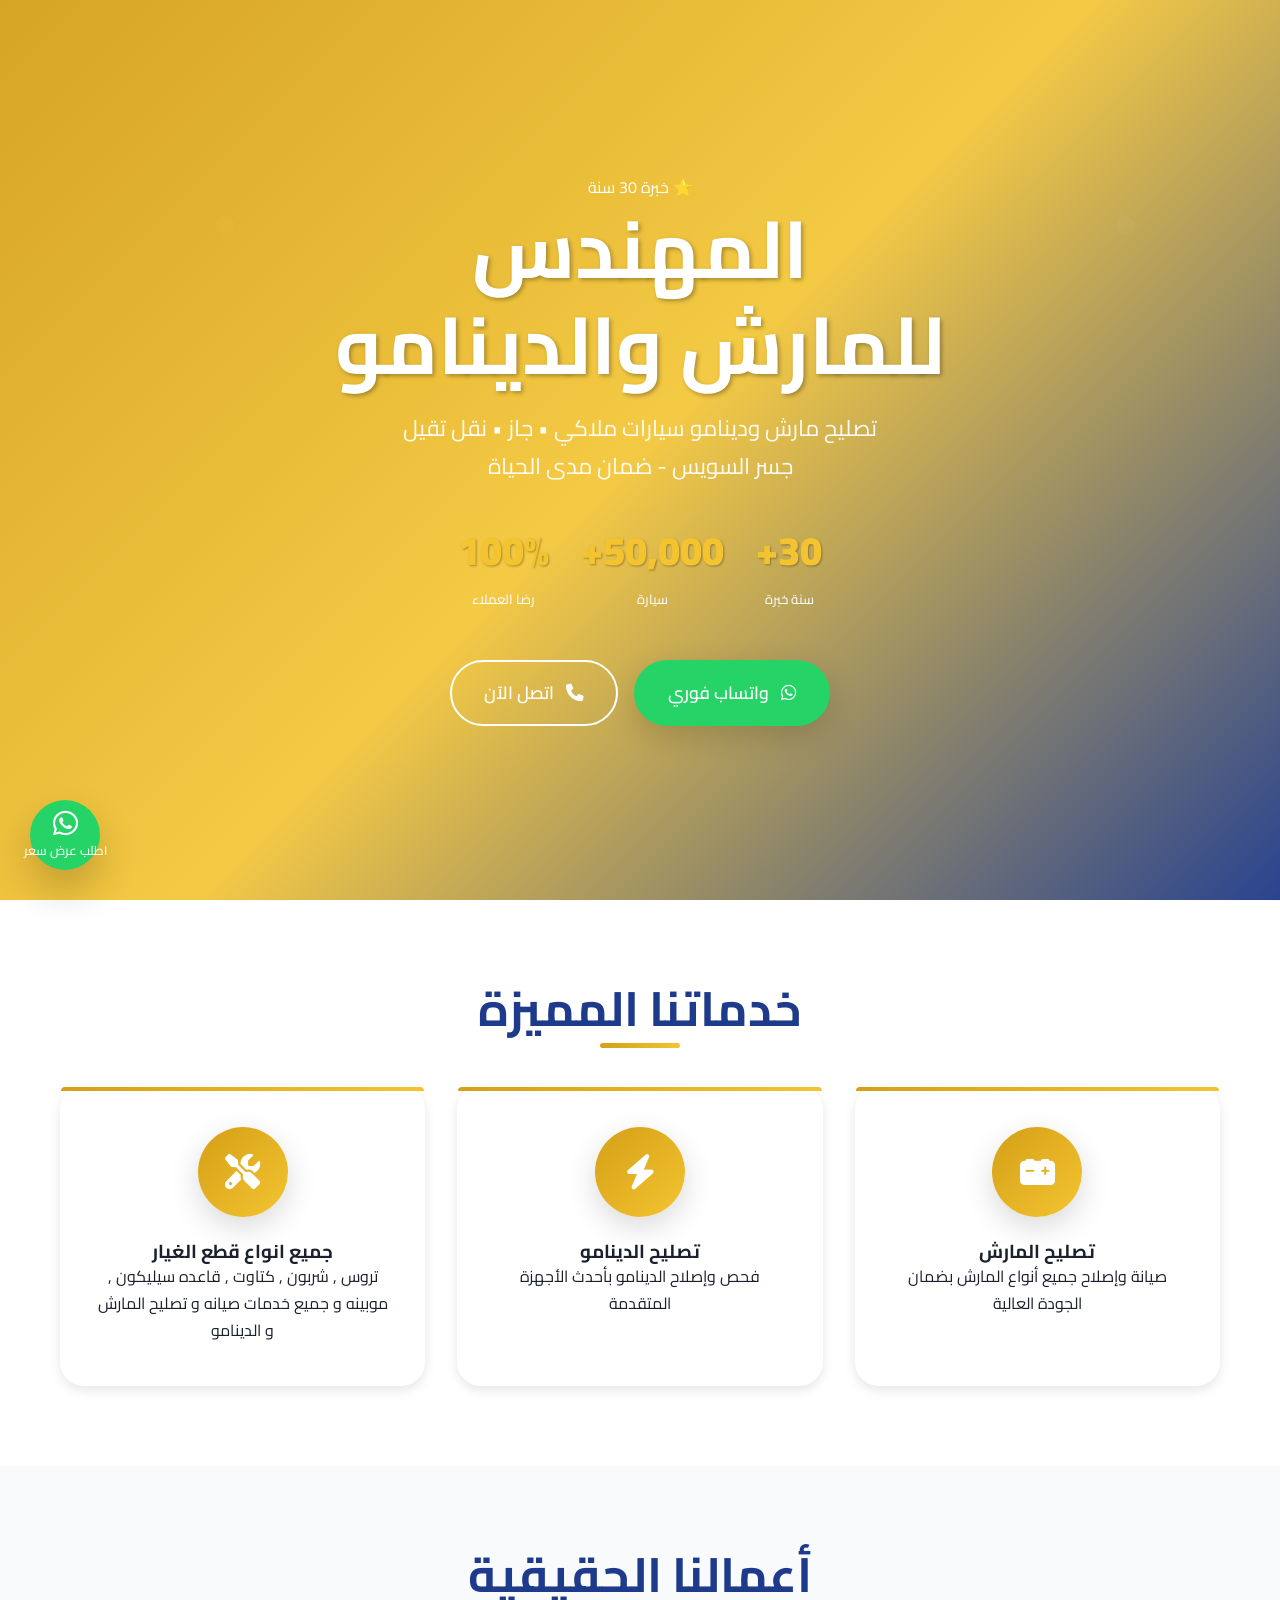
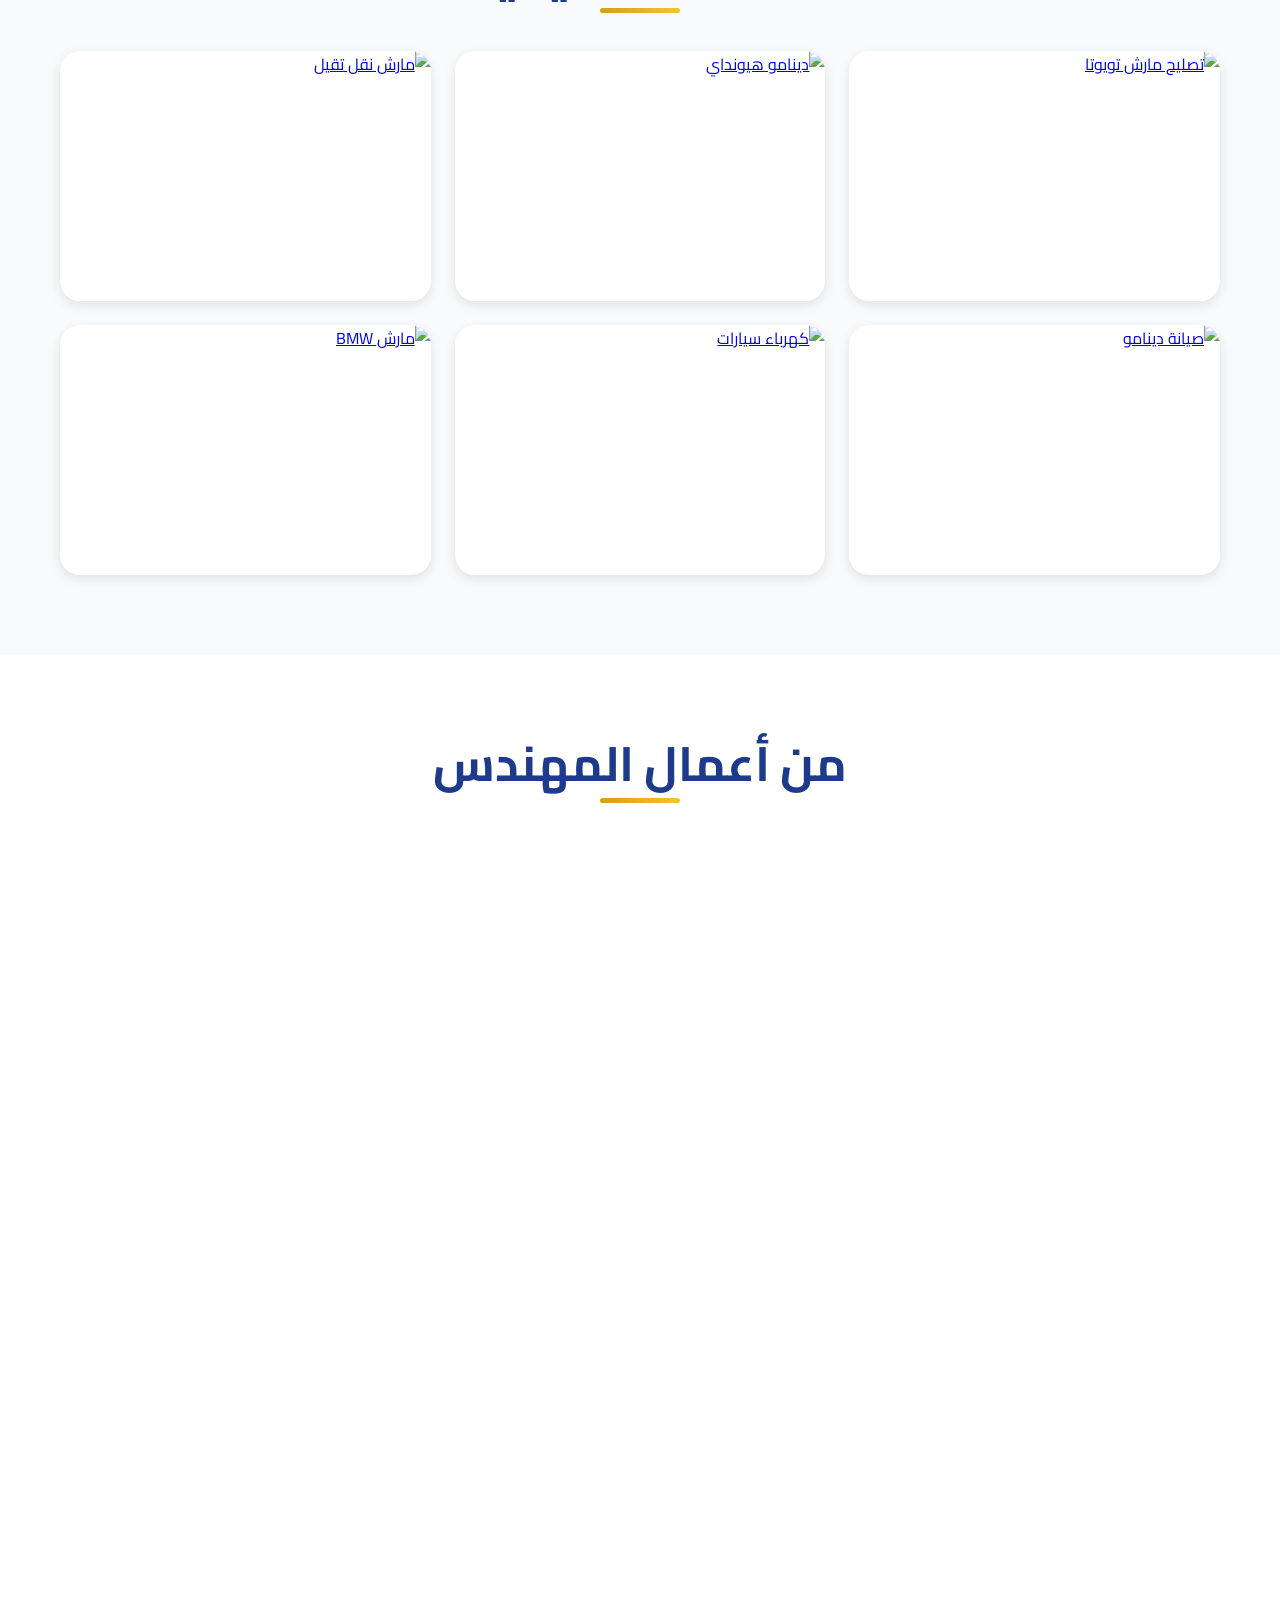
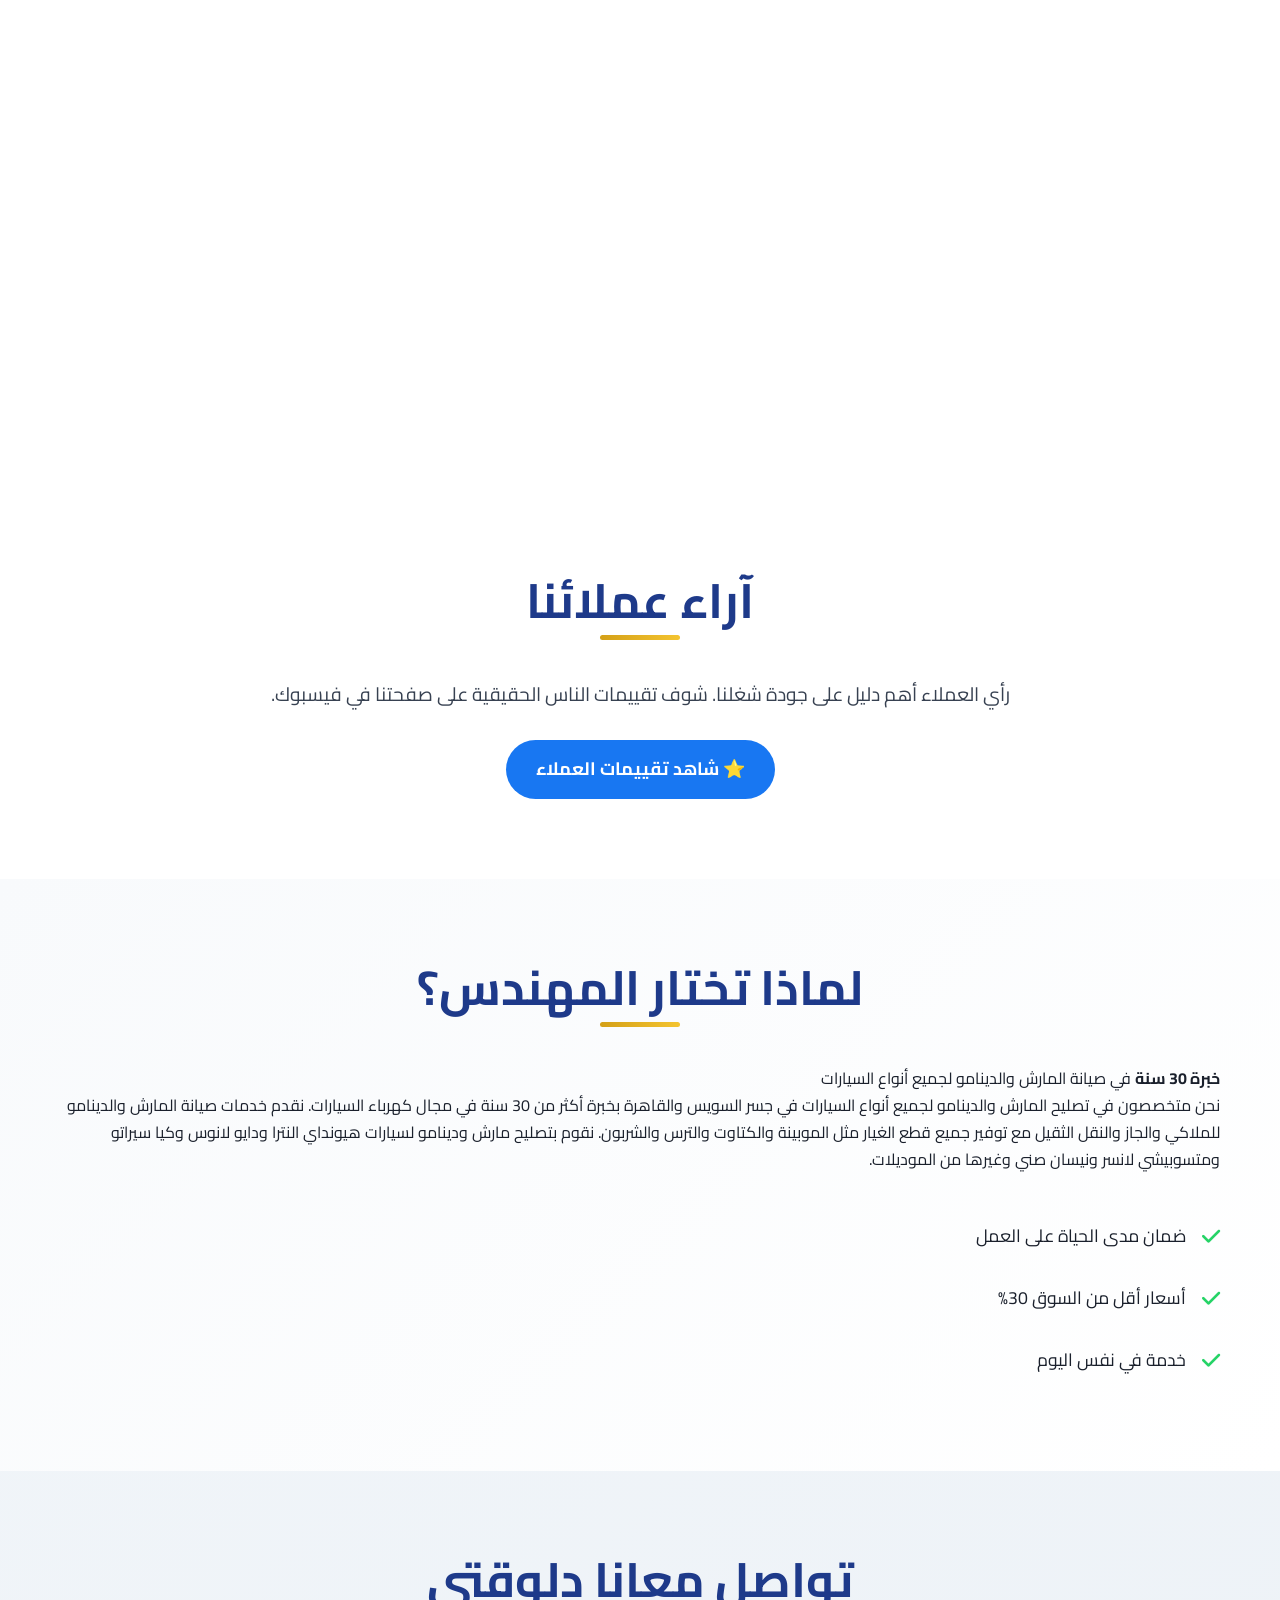
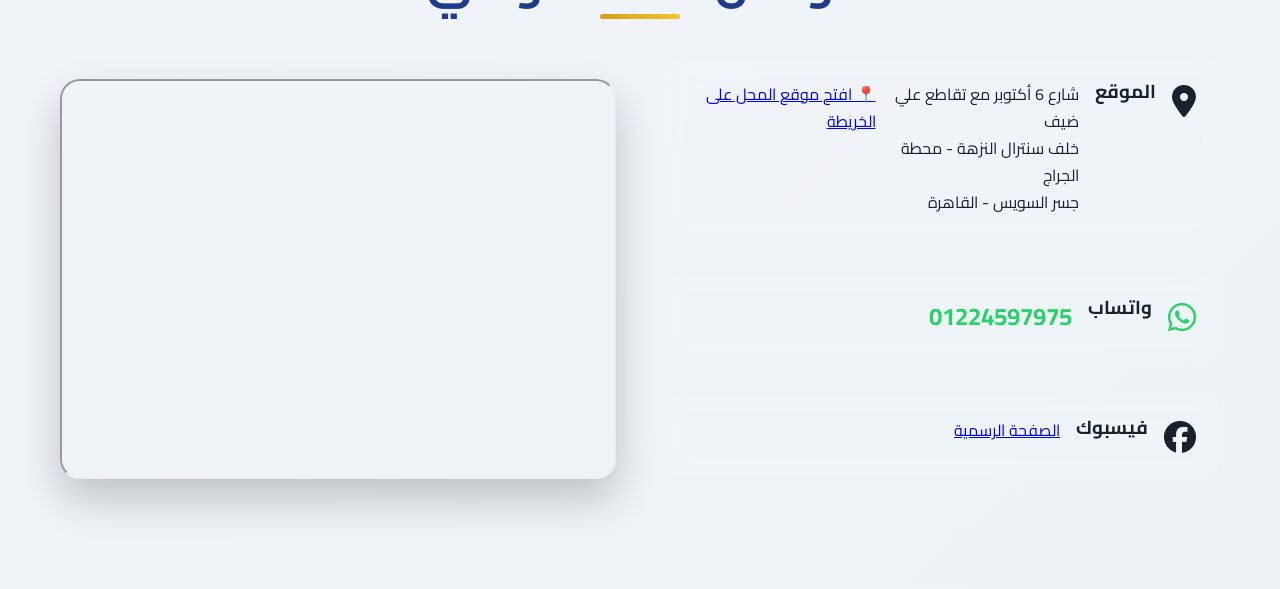
==== index.html @ ca3c0d49 "mohandes" ====
<!DOCTYPE html>
<html lang="ar" dir="rtl">
<head>
   <!-- SEO Meta Tags قوية للترتيب الأول -->
<title>تصليح مارش ودينامو سيارات جسر السويس | المهندس للمارش والدينامو</title>

<meta charset="UTF-8">
<meta name="viewport" content="width=device-width, initial-scale=1.0">

<meta name="description" content="تصليح مارش ودينامو سيارات في جسر السويس القاهرة. خبرة أكثر من 30 سنة في صيانة المارش والدينامو وكهرباء السيارات للملاكي والجاز والنقل الثقيل.">

<meta name="keywords" content="تصليح مارش, تصليح دينامو, كهربائي سيارات, كهربائي سيارات جسر السويس, تصليح مارش جسر السويس, تصليح دينامو جسر السويس, صيانة مارش, صيانة دينامو, موبينة مارش, كتاوت مارش, ترس مارش, تصليح مارش هيونداي النترا, تصليح دينامو دايو لانوس, تصليح مارش كيا سيراتو, تصليح دينامو لانسر, تصليح مارش نيسان صني">

<meta name="author" content="المهندس للمارش والدينامو">

<meta name="robots" content="index, follow">

<link rel="canonical" href="https://elmohans-march-dynamo.netlify.app/">

<!-- Open Graph للفيسبوك وواتساب -->
<meta property="og:title" content="تصليح مارش ودينامو جسر السويس | المهندس للمارش والدينامو">

<meta property="og:description" content="متخصصون في تصليح المارش والدينامو لجميع السيارات في جسر السويس بخبرة أكثر من 30 سنة في كهرباء السيارات.">

<meta property="og:image" content="https://elmohans-march-dynamo.netlify.app/images/1.jpg">

<meta property="og:url" content="https://elmohans-march-dynamo.netlify.app/">

<meta property="og:type" content="website">
    
    <!-- Schema.org للـ SEO المحلي -->
   <script type="application/ld+json">
{
    "@context": "https://schema.org",
    "@type": "LocalBusiness",
    "name": "المهندس للمارش والدينامو",
      "url": "https://elmohans-march-dynamo.netlify.app/",
    "description": "صيانة المارش والدينامو لجميع السيارات",
    "telephone": "01224597975",
    "address": {
        "@type": "PostalAddress",
        "streetAddress": "شارع 6 أكتوبر خلف سنترال النزهة",
        "addressLocality": "جسر السويس",
        "addressCountry": "EG"
    },
    "geo": {
        "@type": "GeoCoordinates",
        "latitude": 30.13161,
        "longitude": 31.36235
    }
}
</script>
    <link href="https://fonts.googleapis.com/css2?family=Cairo:wght@300;400;600;700;900&display=swap" rel="stylesheet">
    <link rel="stylesheet" href="https://cdnjs.cloudflare.com/ajax/libs/font-awesome/6.4.0/css/all.min.css">
    <link rel="stylesheet" href="style.css">
</head>
<body>
    <!-- Hero Section مع فيديو background -->
    <header class="hero">
        <div class="hero-overlay"></div>
        <video autoplay muted loop class="hero-video">
            <source src="videos/car-repair.mp4" type="video/mp4">
            <!-- لو مفيش فيديو هيشتغل الـ fallback -->
        </video>
        <div class="hero-content">
            <div class="badge">⭐ خبرة 30 سنة</div>
            <h1 class="hero-title">
                <span>المهندس</span><br>
                <strong>للمارش والدينامو</strong>
            </h1>
            <p class="hero-subtitle">
                تصليح مارش ودينامو سيارات ملاكي • جاز • نقل تقيل<br>
                <span>جسر السويس - ضمان مدى الحياة</span>
            </p>
            <div class="hero-stats">
                <div class="stat">
                    <span class="stat-number">30+</span>
                    <small>سنة خبرة</small>
                </div>
                <div class="stat">
                    <span class="stat-number">50,000+</span>
                    <small>سيارة</small>
                </div>
                <div class="stat">
                    <span class="stat-number">100%</span>
                    <small>رضا العملاء</small>
                </div>
            </div>
            <div class="hero-buttons">
                <a href="https://wa.me/201224597975?text=مرحبا، عاوز أصلح مارش/دينامو" class="btn btn-primary">
                    <i class="fab fa-whatsapp"></i> واتساب فوري
                    </a>
               <a href="tel:+201224597975" class="btn btn-secondary">
<i class="fas fa-phone"></i> اتصل الآن
</a>
            </div>
        </div>
    </header>

    <!-- Services Highlights -->
    <section class="services-highlights">
        <div class="container">
            <h2 class="section-title">خدماتنا المميزة</h2>
            <div class="services-grid">
                <div class="service-card">
                    <div class="service-icon">
                        <i class="fas fa-car-battery"></i>
                    </div>
                    <h3>تصليح المارش</h3>
                    <p>صيانة وإصلاح جميع أنواع المارش بضمان الجودة العالية</p>
                </div>
                <div class="service-card">
                    <div class="service-icon">
                        <i class="fas fa-bolt"></i>
                    </div>
                    <h3>تصليح الدينامو</h3>
                    <p>فحص وإصلاح الدينامو بأحدث الأجهزة المتقدمة</p>
                </div>
                <div class="service-card">
                    <div class="service-icon">
                        <i class="fas fa-tools"></i>
                    </div>
                    <h3> جميع انواع قطع الغيار</h3>
                    <p>     تروس , شربون , كتاوت , قاعده سيليكون , موبينه  و جميع خدمات صيانه و تصليح المارش و الدينامو</p>
                </div>
            </div>
        </div>
    </section>

    <!-- Gallery مع Lightbox -->
    <section class="gallery" id="gallery">
        <div class="container">
            <h2 class="section-title">أعمالنا الحقيقية</h2>
            <div class="gallery-grid">
                <a href="images/1.jpg" class="gallery-item lightbox">
                    <img src="images/1.jpg" alt="تصليح مارش تويوتا">
                    <div class="gallery-overlay">
                        <i class="fas fa-search-plus"></i>
                    </div>
                </a>
                <!-- كرر لكل الصور -->
                <a href="images/2.jpg" class="gallery-item lightbox"><img src="images/2.jpg" alt="دينامو هيونداي"><div class="gallery-overlay"><i class="fas fa-search-plus"></i></div></a>
                <a href="images/3.jpg" class="gallery-item lightbox"><img src="images/3.jpg" alt="مارش نقل تقيل"><div class="gallery-overlay"><i class="fas fa-search-plus"></i></div></a>
                <a href="images/4.jpg" class="gallery-item lightbox"><img src="images/4.jpg" alt="صيانة دينامو"><div class="gallery-overlay"><i class="fas fa-search-plus"></i></div></a>
                <a href="images/5.jpg" class="gallery-item lightbox"><img src="images/5.jpg" alt="كهرباء سيارات"><div class="gallery-overlay"><i class="fas fa-search-plus"></i></div></a>
                <a href="images/6.jpg" class="gallery-item lightbox"><img src="images/6.jpg" alt="مارش BMW"><div class="gallery-overlay"><i class="fas fa-search-plus"></i></div></a>
                <!-- أضف الباقي بنفس الطريقة -->
            </div>
        </div>
    </section>

    <!-- Video Testimonials -->
    <section class="testimonials">
<div class="container">

<h2 class="section-title">من أعمال المهندس</h2>

<div class="videos-grid">

<div class="video-card">
<iframe src="https://www.facebook.com/plugins/video.php?href=https://www.facebook.com/100092669121494/videos/3112785738873748&show_text=false" allowfullscreen></iframe>
</div>

<div class="video-card">
<iframe src="https://www.facebook.com/plugins/video.php?href=https://www.facebook.com/reel/942991308251496" allowfullscreen></iframe>
</div>

<div class="video-card">
<iframe src="https://www.facebook.com/plugins/video.php?href=https://www.facebook.com/reel/967725855767566" allowfullscreen></iframe>
</div>

<div class="video-card">
<iframe src="https://www.facebook.com/plugins/video.php?href=https://www.facebook.com/reel/901540219329797" allowfullscreen></iframe>
</div>

</div>

</div>
</section>

<section class="reviews">

<div class="container">

<h2 class="section-title">آراء عملائنا</h2>

<p class="reviews-text">
رأي العملاء أهم دليل على جودة شغلنا.  
شوف تقييمات الناس الحقيقية على صفحتنا في فيسبوك.
</p>

<a href="https://www.facebook.com/profile.php?id=100092669121494&sk=reviews"
target="_blank"
class="reviews-btn">

⭐ شاهد تقييمات العملاء

</a>

</div>

</section>  

    <!-- About -->
   <section class="about" id="about">
<div class="container">

<h2 class="section-title">لماذا تختار المهندس؟</h2>

<div class="about-content">
<div class="about-text">

<p><strong>خبرة 30 سنة</strong> في صيانة المارش والدينامو لجميع أنواع السيارات</p>

<p>
نحن متخصصون في تصليح المارش والدينامو لجميع أنواع السيارات في جسر السويس والقاهرة بخبرة أكثر من 30 سنة في مجال كهرباء السيارات. 
نقدم خدمات صيانة المارش والدينامو للملاكي والجاز والنقل الثقيل مع توفير جميع قطع الغيار مثل الموبينة والكتاوت والترس والشربون. 
نقوم بتصليح مارش ودينامو لسيارات هيونداي النترا ودايو لانوس وكيا سيراتو ومتسوبيشي لانسر ونيسان صني وغيرها من الموديلات.
</p>

<ul class="features-list">
<li><i class="fas fa-check"></i> ضمان مدى الحياة على العمل</li>
<li><i class="fas fa-check"></i> أسعار أقل من السوق 30%</li>
<li><i class="fas fa-check"></i> خدمة في نفس اليوم</li>
</ul>

</div>
</div>

</div>
</section>

    <!-- Contact -->
    <section class="contact" id="contact">
        <div class="container">
            <h2 class="section-title">تواصل معانا دلوقتي</h2>
            <div class="contact-grid">
                <div class="contact-info">
                  <div class="contact-item">

<i class="fas fa-map-marker-alt fa-2x"></i>

<h3>الموقع</h3>

<p>
شارع 6 أكتوبر مع تقاطع علي ضيف<br>
خلف سنترال النزهة - محطة الجراج<br>
جسر السويس - القاهرة
</p>

<a href="https://www.google.com/maps/dir//%D8%A7%D9%84%D9%85%D9%87%D9%86%D8%AF%D8%B3+%D9%84%D9%84%D9%85%D8%A7%D8%B1%D8%B4+%D9%88%D8%A7%D9%84%D8%AF%D9%8A%D9%86%D8%A7%D9%85%D9%88+-+%D8%AC%D8%B3%D8%B1+%D8%A7%D9%84%D8%B3%D9%88%D9%8A%D8%B3+%D9%85%D8%AD%D8%B7%D8%A9+%D8%A7%D9%84%D8%AC%D8%B1%D8%A7%D8%AC,+%D9%85%D8%B9+%D8%AA%D9%82%D8%A7%D8%B7%D8%B9+%D8%B9%D9%84%D9%8A+%D8%B6%D9%8A%D9%81+%D8%AE%D9%84%D9%81+%D8%B3%D9%86%D8%AA%D8%B1%D8%A7%D9%84,+6+%D8%A3%D9%83%D8%AA%D9%88%D8%A8%D8%B1%D8%8C+El-Nozha,+Al+Salam+First,+Cairo+Governorate+4642013%E2%80%AD/@30.0456862,31.2282952,14z/data=!4m8!4m7!1m0!1m5!1m1!1s0x145817c5f525f7c5:0x775833ab646b4905!2m2!1d31.362348!2d30.1314868?entry=ttu&g_ep=EgoyMDI2MDMxMS4wIKXMDSoASAFQAw%3D%3D" target="_blank">
📍 افتح موقع المحل على الخريطة
</a>

</div>
                    <div class="contact-item">
                        <i class="fab fa-whatsapp fa-2x" style="color:#25D366"></i>
                        <h3>واتساب</h3>
                        <a href="https://wa.me/201224597975?text=مرحبا، عاوز أعرف أسعار تصليح المارش" class="whatsapp-link">01224597975</a>
                    </div>
                    <div class="contact-item">
                        <i class="fab fa-facebook fa-2x"></i>
                        <h3>فيسبوك</h3>
                        <a href="https://www.facebook.com/share/1AimP4QgCH/" target="_blank">الصفحة الرسمية</a>
                    </div>
                </div>
                <div class="contact-map">
                    <iframe src="https://www.google.com/maps/embed?pb=!1m18!1m12!1m3!1d3451.8!2d31.89!3d30.04!2m3!1f0!2f0!3f0!3m2!1i1024!2i768!4f13.1!3m3!1m2!1s0x0%3A0x0!2zMzDCsMDInNDIuNCJOIDMxwrA1JzI5LjciRQ!5e0!3m2!1sar!2seg!4v1700000000000" width="100%" height="400" allowfullscreen loading="lazy"></iframe>
                </div>
            </div>
        </div>
    </section>

    <!-- Floating Elements -->
    <a href="https://wa.me/201224597975" class="whatsapp-float">
        <i class="fab fa-whatsapp"></i>
        <span>اطلب عرض سعر</span>
    </a>

    <script src="script.js"></script>
</body>
</html>
---- style.css ----
/* ========================================
   المهندس للمارش والدينامو - CSS كامل
======================================== */

/* Reset */
* {
    margin: 0;
    padding: 0;
    box-sizing: border-box;
}

html {
    scroll-behavior: smooth;
}

/* Variables - ألوان فخمة احترافية */
:root {
    --gold-primary: #D4A017;
    --gold-secondary: #F4C430;
    --dark-blue: #1E3A8A;
    --green-whatsapp: #25D366;
    --white: #FFFFFF;
    --light-gray: #F8FAFC;
    --shadow-sm: 0 4px 12px rgba(0,0,0,0.1);
    --shadow-md: 0 10px 30px rgba(0,0,0,0.15);
    --shadow-lg: 0 20px 40px rgba(0,0,0,0.2);
}

/* Base Styles */
body {
    font-family: 'Cairo', Tahoma, Arial, sans-serif;
    line-height: 1.7;
    color: #1a202c;
    direction: rtl;
    overflow-x: hidden;
    background: linear-gradient(135deg, #f7fafc 0%, #edf2f7 100%);
}

/* Container */
.container {
    max-width: 1200px;
    margin: 0 auto;
    padding: 0 20px;
}

/* Typography */
h1, h2, h3 {
    font-weight: 700;
    line-height: 1.2;
}

.section-title {
    font-size: clamp(2rem, 5vw, 3rem);
    text-align: center;
    margin-bottom: 3rem;
    position: relative;
    color: var(--dark-blue);
}

.section-title::after {
    content: '';
    position: absolute;
    bottom: -10px;
    right: 50%;
    transform: translateX(50%);
    width: 80px;
    height: 5px;
    background: linear-gradient(90deg, var(--gold-primary), var(--gold-secondary));
    border-radius: 3px;
}

/* Hero Section */
.hero {
    min-height: 100vh;
    display: flex;
    align-items: center;
    justify-content: center;
    text-align: center;
    background: linear-gradient(135deg, 
        rgba(212, 160, 23, 0.95) 0%, 
        rgba(244, 196, 48, 0.9) 50%,
        rgba(30, 58, 138, 0.95) 100%);
    color: white;
    position: relative;
    overflow: hidden;
}

.hero::before {
    content: '';
    position: absolute;
    top: 0;
    left: 0;
    right: 0;
    bottom: 0;
    background: url('data:image/svg+xml,<svg xmlns="http://www.w3.org/2000/svg" viewBox="0 0 100 100"><defs><pattern id="grain" width="100" height="100" patternUnits="userSpaceOnUse"><circle cx="25" cy="25" r="1" fill="white" opacity="0.1"/><circle cx="75" cy="75" r="1" fill="white" opacity="0.1"/></pattern></defs><rect width="100" height="100" fill="url(%23grain)"/></svg>');
    opacity: 0.3;
}

.hero-content {
    max-width: 800px;
    padding: 2rem;
    transform: translateX(150px);
    animation: slideInUp 1s ease-out;
}

.hero-title {
    font-size: clamp(3rem, 8vw, 5rem);
    margin-bottom: 1rem;
    text-shadow: 2px 2px 4px rgba(0,0,0,0.3);
}

.hero-subtitle {
    font-size: 1.4rem;
    margin-bottom: 2rem;
    opacity: 0.95;
}

.hero-stats {
    display: flex;
    justify-content: center;
    gap: 2rem;
    margin-bottom: 3rem;
    flex-wrap: wrap;
}

.stat {
    text-align: center;
}

.stat-number {
    display: block;
    font-size: 2.5rem;
    font-weight: 900;
    color: var(--gold-secondary);
    text-shadow: 1px 1px 2px rgba(0,0,0,0.3);
}

.hero-buttons {
    display: flex;
    gap: 1rem;
    justify-content: center;
    flex-wrap: wrap;
}

/* Buttons */
.btn {
    display: inline-flex;
    align-items: center;
    gap: 0.75rem;
    padding: 1rem 2rem;
    border-radius: 50px;
    text-decoration: none;
    font-weight: 600;
    font-size: 1.1rem;
    transition: all 0.3s cubic-bezier(0.4, 0, 0.2, 1);
    border: 2px solid transparent;
    position: relative;
    overflow: hidden;
}

.btn-primary {
    background: var(--green-whatsapp);
    color: white;
    box-shadow: var(--shadow-md);
}

.btn-primary:hover {
    transform: translateY(-3px);
    box-shadow: var(--shadow-lg);
    background: #128C7E;
}

.btn-secondary {
    background: transparent;
    color: white;
    border-color: white;
}

.btn-secondary:hover {
    background: white;
    color: var(--dark-blue);
    transform: translateY(-3px);
}

/* Services */
.services-highlights {
    padding: 5rem 0;
    background: var(--white);
}

.services-grid {
    display: grid;
    grid-template-columns: repeat(auto-fit, minmax(320px, 1fr));
    gap: 2rem;
}

.service-card {
    background: var(--card-gradient);
    padding: 2.5rem 2rem;
    border-radius: 24px;
    text-align: center;
    box-shadow: var(--shadow-sm);
    transition: all 0.4s cubic-bezier(0.4, 0, 0.2, 1);
    position: relative;
    border: 1px solid rgba(255,255,255,0.5);
}

.service-card::before {
    content: '';
    position: absolute;
    top: 0;
    left: 0;
    right: 0;
    height: 4px;
    background: linear-gradient(90deg, var(--gold-primary), var(--gold-secondary));
    border-radius: 24px 24px 0 0;
}

.service-card:hover {
    transform: translateY(-12px);
    box-shadow: var(--shadow-lg);
}

.service-icon {
    width: 90px;
    height: 90px;
    background: linear-gradient(135deg, var(--gold-primary), var(--gold-secondary));
    border-radius: 50%;
    display: flex;
    align-items: center;
    justify-content: center;
    margin: 0 auto 1.5rem;
    font-size: 2.2rem;
    color: white;
    box-shadow: var(--shadow-md);
}

.service-price {
    display: inline-block;
    background: var(--green-whatsapp);
    color: white;
    padding: 0.5rem 1.5rem;
    border-radius: 25px;
    font-size: 0.95rem;
    font-weight: 700;
    margin-top: 1rem;
}

/* Gallery */
.gallery {
    padding: 5rem 0;
    background: var(--light-gray);
}

.gallery-grid {
    display: grid;
    grid-template-columns: repeat(auto-fit, minmax(280px, 1fr));
    gap: 1.5rem;
}

.gallery-item {
    position: relative;
    overflow: hidden;
    border-radius: 20px;
    box-shadow: var(--shadow-sm);
    display: block;
    height: 250px;
    background: var(--white);
}

.gallery-item img {
    width: 100%;
    height: 100%;
    object-fit: cover;
    transition: transform 0.5s ease;
}

.gallery-overlay {
    position: absolute;
    top: 0;
    left: 0;
    right: 0;
    bottom: 0;
    background: rgba(212, 160, 23, 0.9);
    display: flex;
    align-items: center;
    justify-content: center;
    opacity: 0;
    transition: all 0.4s ease;
    color: white;
    font-size: 2rem;
}

.gallery-item:hover .gallery-overlay {
    opacity: 1;
}

.gallery-item:hover img {
    transform: scale(1.1);
}

/* Testimonials */
.testimonials {
    padding: 5rem 0;
    background: var(--white);
}

.videos-grid{

display:grid;
grid-template-columns:1fr 1fr;
gap:0px;
margin-top:10px;

}

/* ترتيب الفيديوهات */

.videos-grid{
display:grid;
grid-template-columns:repeat(2, 320px);
justify-content:center;
gap:15px;
margin-top:40px;
}

/* حجم الفيديو */

.video-card iframe{
width:320px;
height:570px;
border:none;
border-radius:10px;
}

/* للموبايل */

@media(max-width:768px){

.videos-grid{
grid-template-columns:1fr;
}

.video-card iframe{
width:100%;
height:520px;
}

}

.reviews{

padding:5rem 0;
background:#ffffff;
text-align:center;

}

.reviews-text{

font-size:1.2rem;
color:#374151;
margin-bottom:30px;

}

.reviews-btn{

display:inline-block;
background:#1877f2;
color:white;
padding:14px 30px;
border-radius:30px;
font-size:18px;
text-decoration:none;
font-weight:bold;
transition:0.3s;

}

.reviews-btn:hover{

background:#145bd1;
transform:translateY(-3px);

}
/* About */
.about {
    padding: 5rem 0;
    background: linear-gradient(135deg, var(--light-gray) 0%, white 100%);
}

.features-list {
    list-style: none;
    margin-top: 2rem;
}

.features-list li {
    display: flex;
    align-items: center;
    gap: 1rem;
    padding: 1rem 0;
    font-size: 1.1rem;
}

.features-list i {
    color: var(--green-whatsapp);
    font-size: 1.3rem;
}

/* Contact */
.contact {
    padding: 5rem 0;
    background: var(--bg-gradient);
    color: #1a202c;
}

.contact-grid {
    display: grid;
    grid-template-columns: 1fr 1fr;
    gap: 3rem;
    align-items: center;
}

.contact-item {
    display: flex;
    align-items: flex-start;
    gap: 1rem;
    margin-bottom: 2rem;
    padding: 1.5rem;
    background: rgba(255,255,255,0.1);
    border-radius: 16px;
    backdrop-filter: blur(10px);
}

.contact-item i {
    flex-shrink: 0;
    margin-top: 0.25rem;
}

.whatsapp-link {
    color: var(--green-whatsapp);
    font-size: 1.5rem;
    font-weight: 700;
    text-decoration: none;
}

.contact-map iframe {
    border-radius: 20px;
    box-shadow: var(--shadow-lg);
}

/* WhatsApp Float */
.whatsapp-float {
    position: fixed;
    bottom: 30px;
    left: 30px;
    background: var(--green-whatsapp);
    color: white;
    width: 70px;
    height: 70px;
    border-radius: 50%;
    display: flex;
    flex-direction: column;
    align-items: center;
    justify-content: center;
    font-size: 1.8rem;
    box-shadow: var(--shadow-lg);
    transition: all 0.3s ease;
    z-index: 1000;
    text-decoration: none;
    animation: bounce 2s infinite;
}

.whatsapp-float span {
    font-size: 0.8rem;
    margin-top: 2px;
    white-space: nowrap;
}

.whatsapp-float:hover {
    transform: scale(1.1) translateY(-5px);
    box-shadow: 0 25px 50px rgba(37,211,102,0.4);
}

@keyframes bounce {
    0%, 20%, 50%, 80%, 100% { transform: translateY(0); }
    40% { transform: translateY(-10px); }
    60% { transform: translateY(-5px); }
}

/* Animations */
@keyframes slideInUp {
    from {
        opacity: 0;
        transform: translateY(50px);
    }
    to {
        opacity: 1;
        transform: translateY(0);
    }
}

@keyframes fadeInUp {
    from {
        opacity: 0;
        transform: translateY(30px);
    }
    to {
        opacity: 1;
        transform: translateY(0);
    }
}

/* Responsive */
@media (max-width: 768px) {
    .hero-buttons { flex-direction: column; align-items: center; }
    .contact-grid { grid-template-columns: 1fr; gap: 2rem; }
    .services-grid { grid-template-columns: 1fr; }
    .videos-grid { grid-template-columns: 1fr; }
    .whatsapp-float { bottom: 20px; left: 20px; width: 60px; height: 60px; font-size: 1.5rem; }
    .hero-stats { gap: 1rem; }
}

@media (max-width: 480px) {
    .container { padding: 0 15px; }
    .hero-title { font-size: 2.5rem; }
}
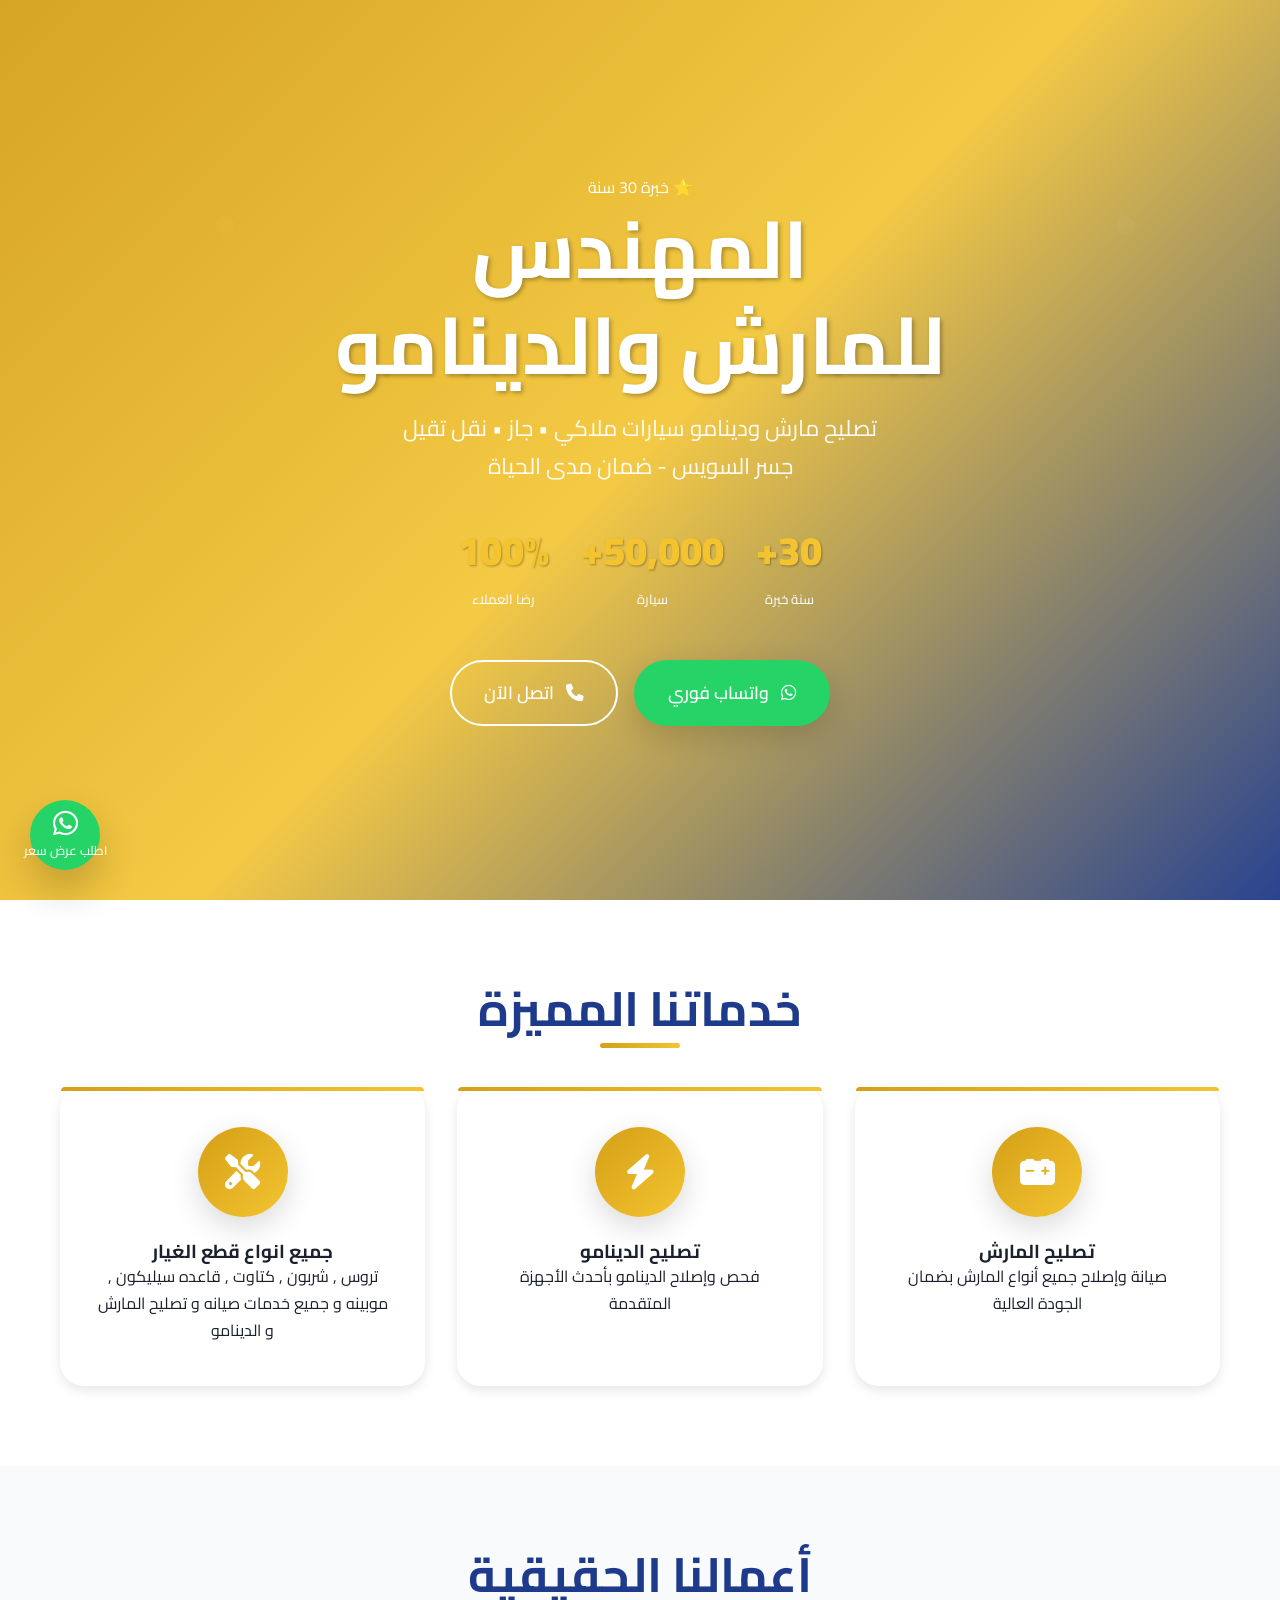
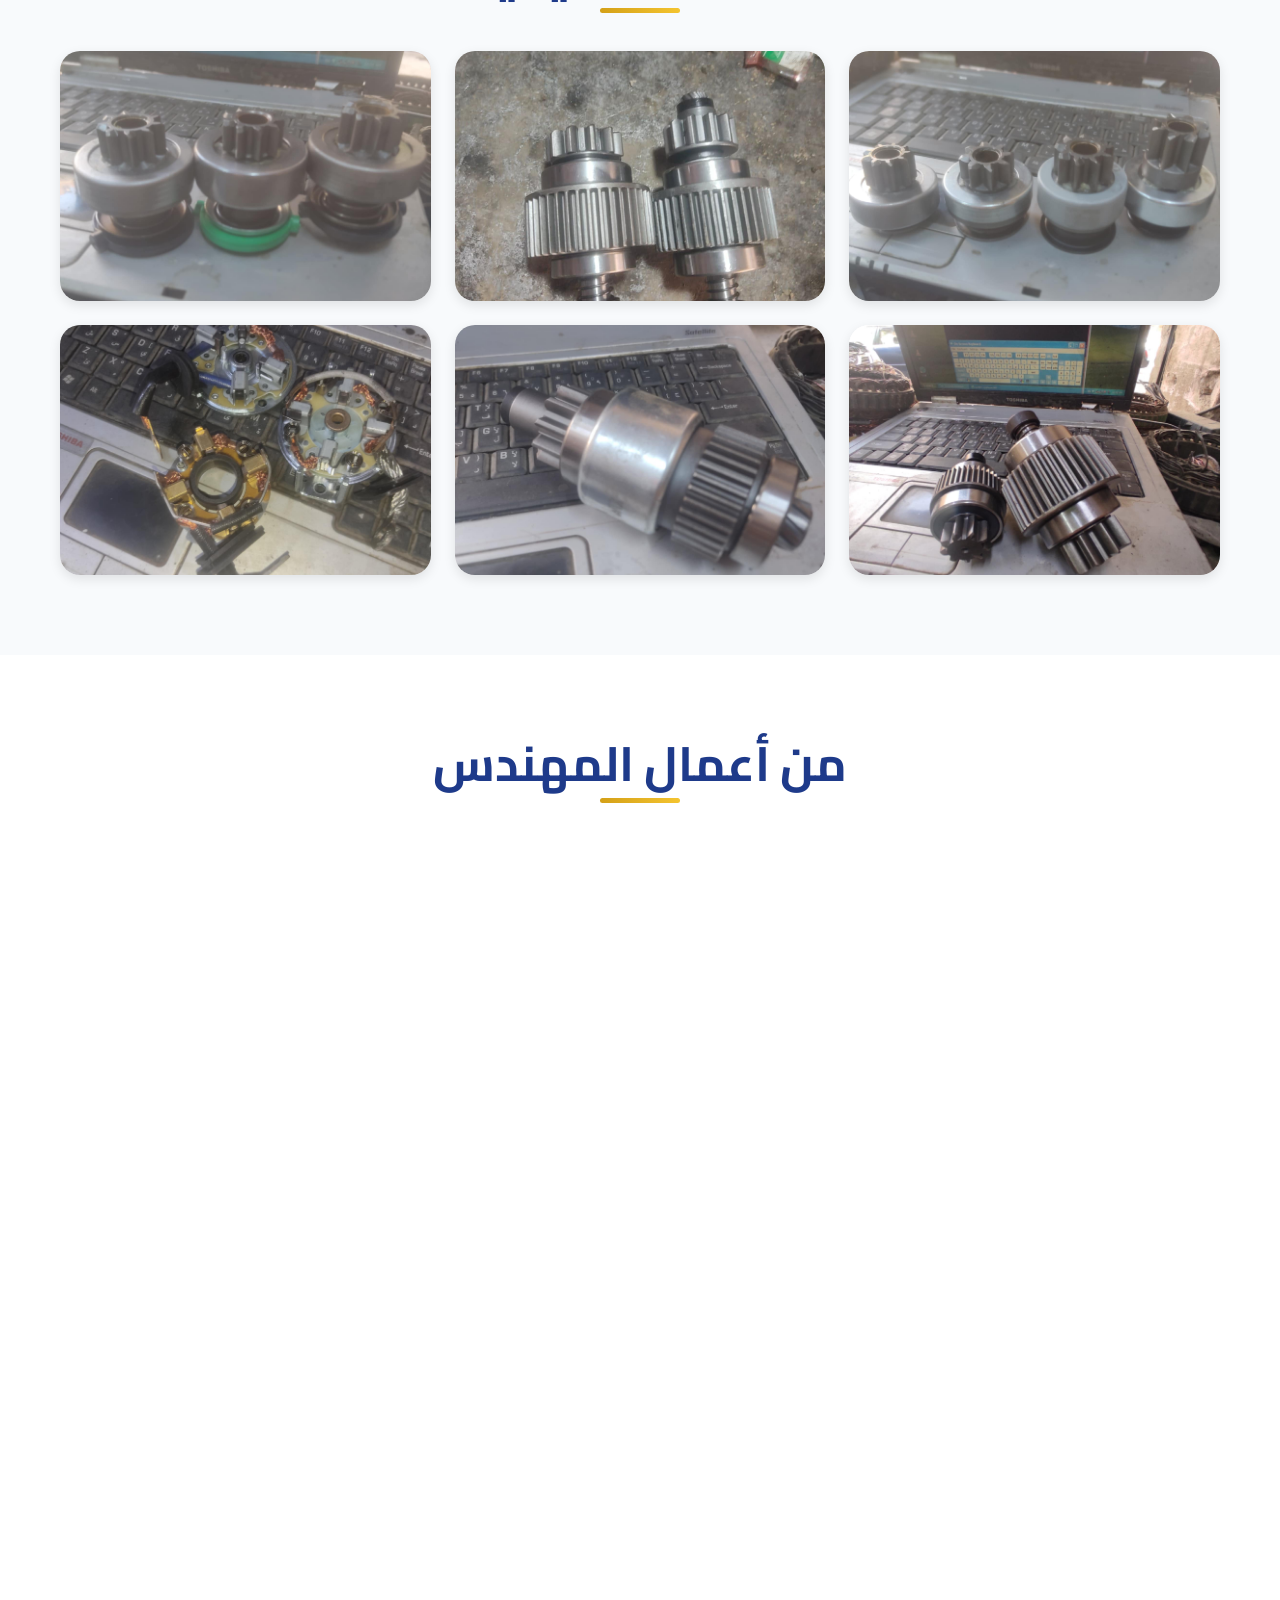
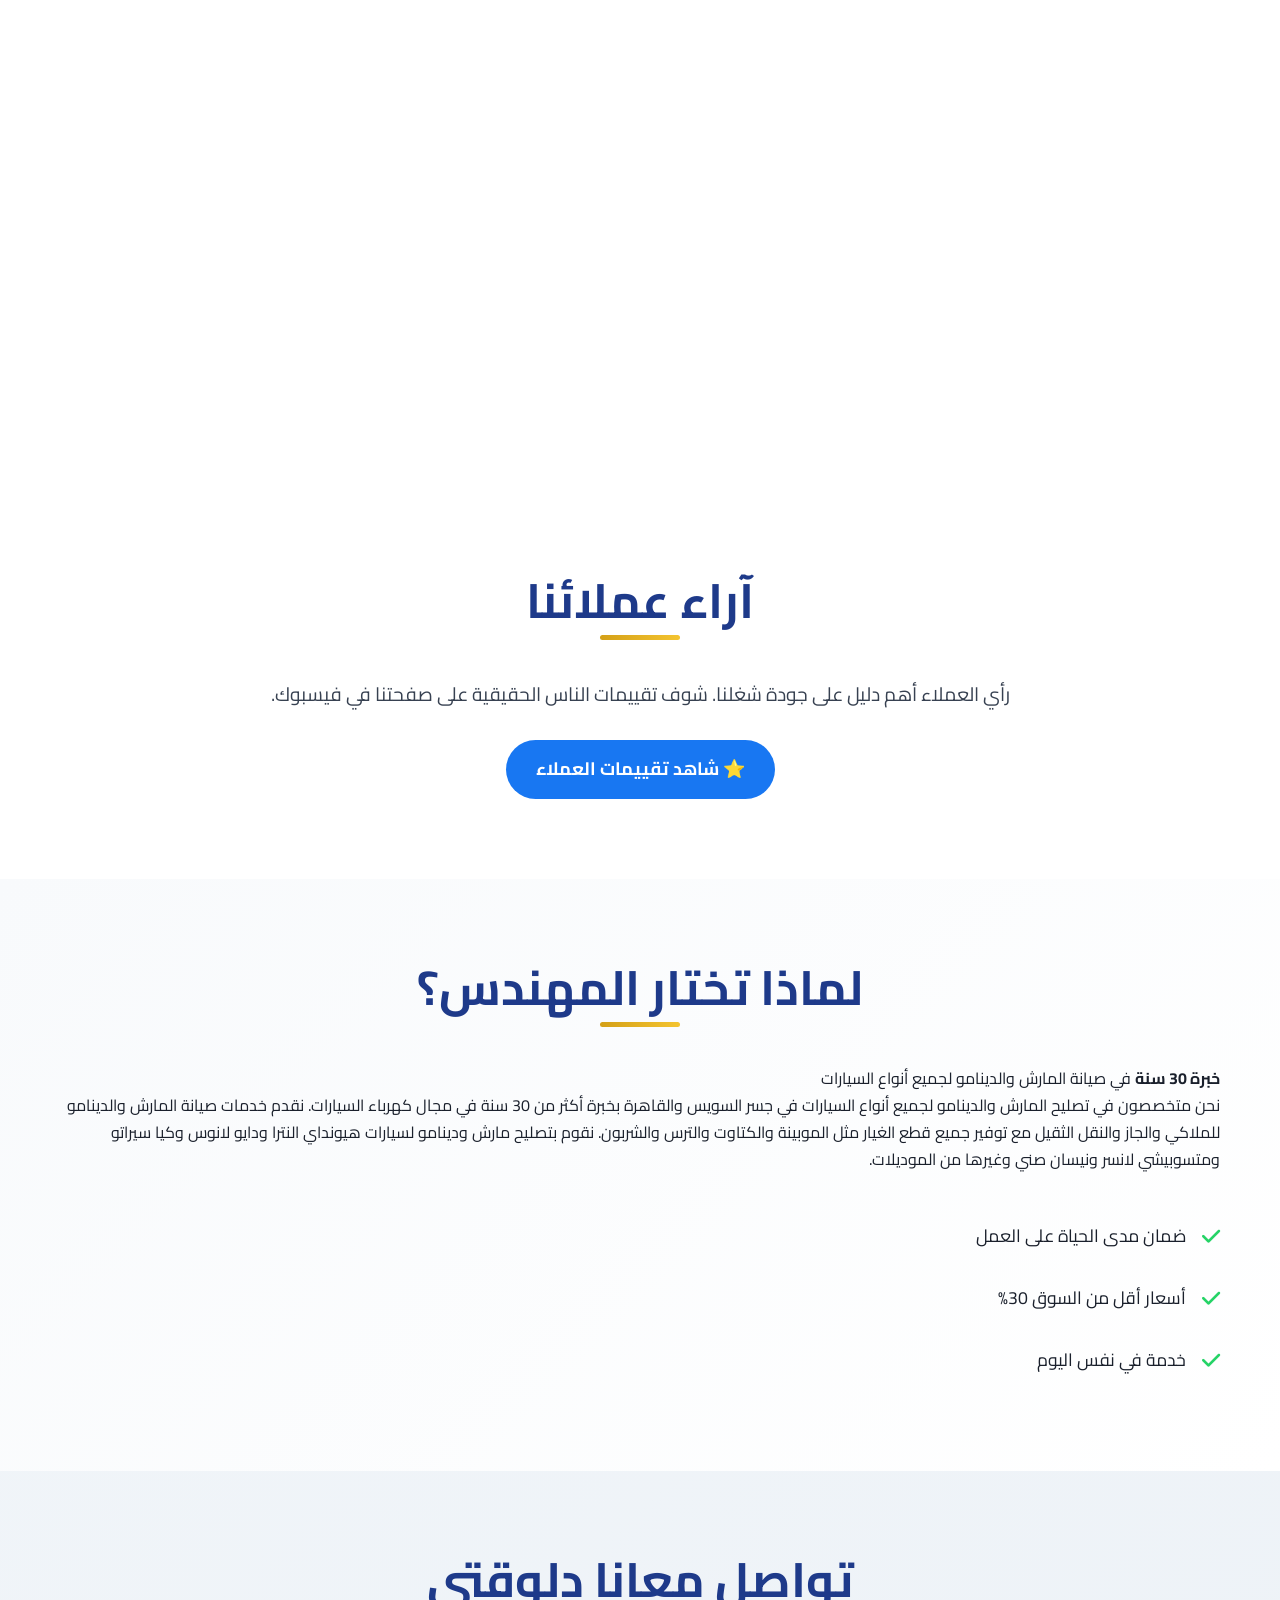
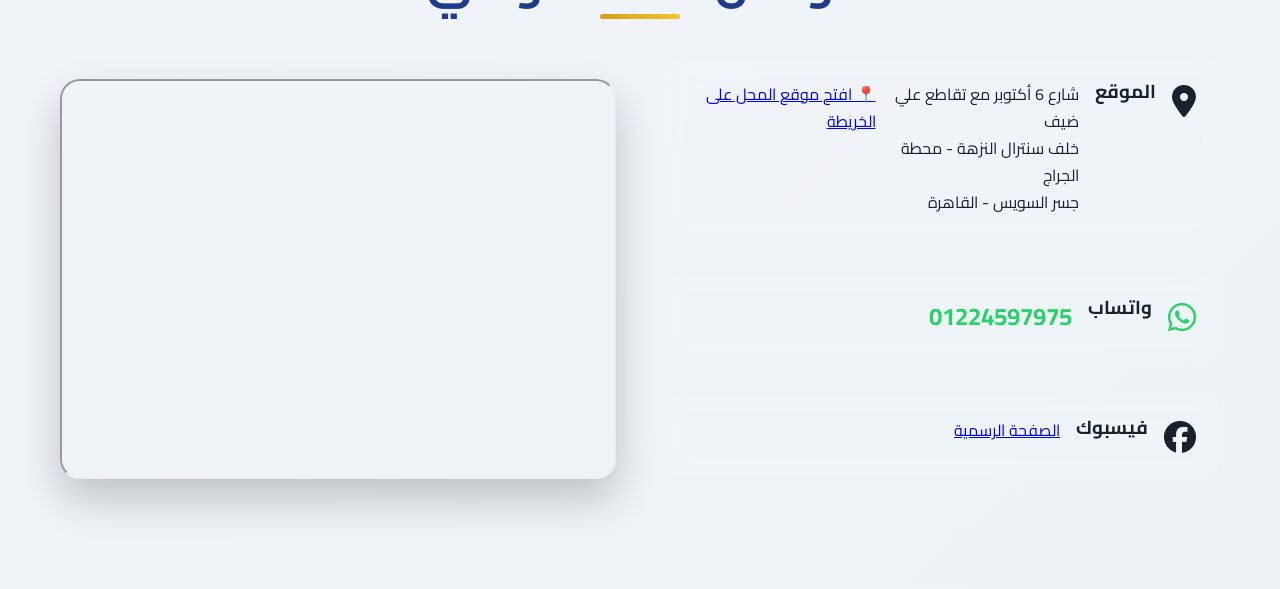
==== commit d46db2e4: "Update index.html" ====
--- a/index.html
+++ b/index.html
@@ -15,17 +15,14 @@
 
 <meta name="robots" content="index, follow">
 
-<link rel="canonical" href="https://elmohans-march-dynamo.netlify.app/">
-
+<link rel="canonical" href="https://medhatkamel25.github.io/mohandes/">
 <!-- Open Graph للفيسبوك وواتساب -->
 <meta property="og:title" content="تصليح مارش ودينامو جسر السويس | المهندس للمارش والدينامو">
 
 <meta property="og:description" content="متخصصون في تصليح المارش والدينامو لجميع السيارات في جسر السويس بخبرة أكثر من 30 سنة في كهرباء السيارات.">
 
-<meta property="og:image" content="https://elmohans-march-dynamo.netlify.app/images/1.jpg">
-
-<meta property="og:url" content="https://elmohans-march-dynamo.netlify.app/">
-
+<meta property="og:image" content="https://medhatkamel25.github.io/mohandes/images/1.jpg">
+<meta property="og:url" content="https://medhatkamel25.github.io/mohandes/">
 <meta property="og:type" content="website">
     
     <!-- Schema.org للـ SEO المحلي -->
@@ -279,4 +276,4 @@
 
     <script src="script.js"></script>
 </body>
-</html>+</html>
